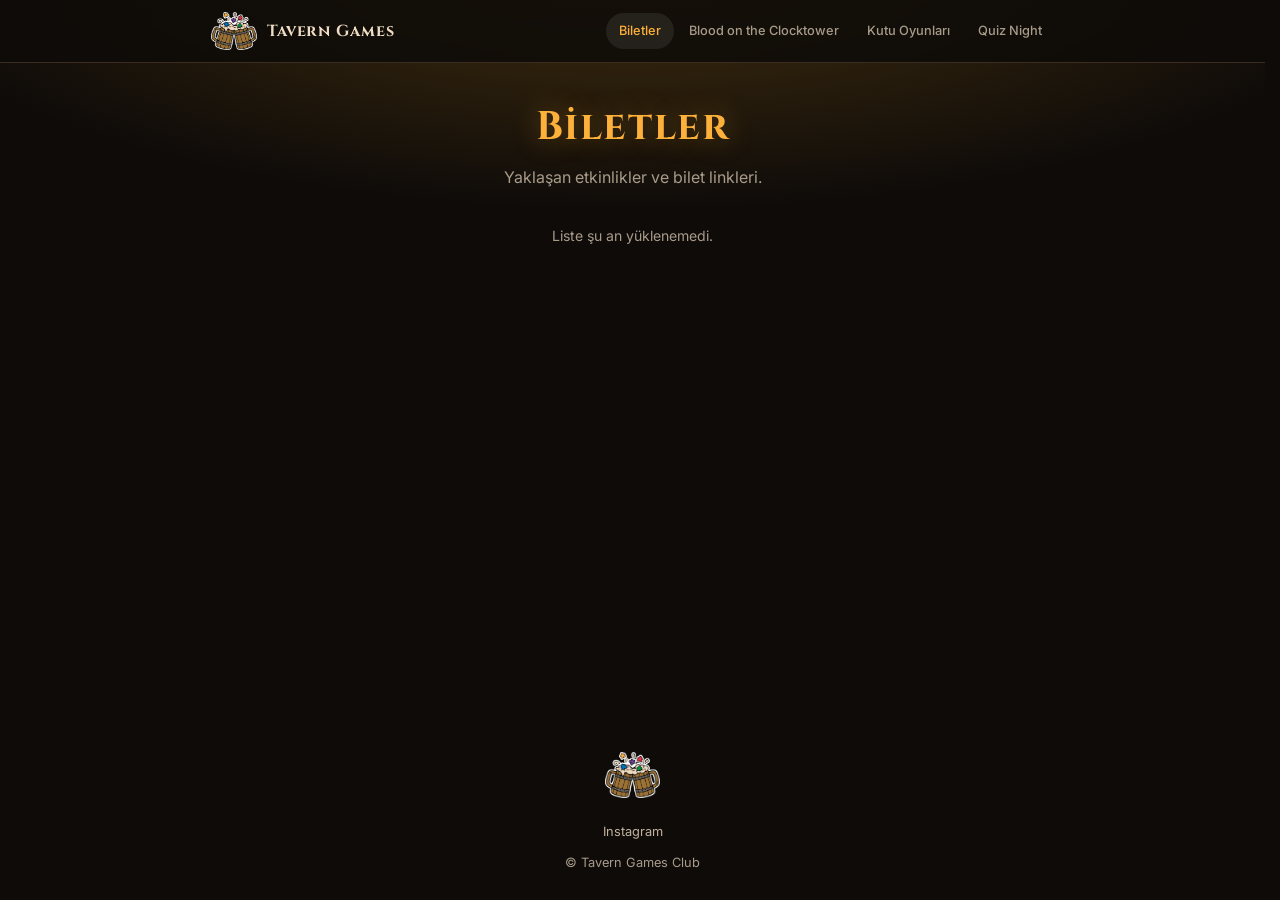
==== bilet/index.html @ 4c33edfd "Footer: keep only Instagram link; quiz header centered and renamed Quiz Night Co-Authored-By: Claude" ====
<!DOCTYPE html><html lang="tr"><head><link rel="icon" type="image/png" href="/favicon.png"><link rel="icon" href="/favicon.ico" sizes="48x48"><meta charset="UTF-8"><meta name="viewport" content="width=device-width,initial-scale=1"><title>Biletler | Tavern Games Kadıköy</title>
<meta name="description" content="Kadıköy'de Blood on the Clocktower ve kutu oyunu gecesi biletleri. Yaklaşan tarihler, mekanlar ve Bubilet / Biletimgo bilet bağlantıları."><link rel="canonical" href="https://taverngames.com.tr/bilet/"><meta property="og:title" content="Biletler | Tavern Games Kadıköy"><meta property="og:description" content="Kadıköy'de Blood on the Clocktower ve kutu oyunu gecesi biletleri. Yaklaşan tarihler, mekanlar ve Bubilet / Biletimgo bilet bağlantıları."><meta property="og:url" content="https://taverngames.com.tr/bilet/"><meta property="og:image" content="https://taverngames.com.tr/assets/og.jpg"><meta property="og:type" content="website"><meta property="og:locale" content="tr_TR">
<link rel="preconnect" href="https://fonts.googleapis.com"><link rel="preconnect" href="https://fonts.gstatic.com" crossorigin>
<link href="https://fonts.googleapis.com/css2?family=Cinzel:wght@600;700;800&family=Inter:wght@400;500;600;700&display=swap" rel="stylesheet">
<link rel="stylesheet" href="/site.css"><link rel="stylesheet" href="/bilet/bilet.css"><script src="/nav.js" defer></script></head>
<body data-theme="bilet">
<main class="wrap">
<section class="bh"><h1 class="cz">Biletler</h1><p>Yaklaşan etkinlikler ve bilet linkleri.</p></section>
<div id="list"></div>
<p id="note" class="note"></p>
</main>
<footer><img src="/assets/logo_beyaz_kenar_yazisiz.webp" alt="">
<div class="fl-links"><a href="https://www.instagram.com/taverngamesclub/" target="_blank" rel="noopener">Instagram</a></div>
<div>© Tavern Games Club</div></footer>
<script>
const SHEET_ID='1YPP-iufjWHd43YadvrfHkIpvKAFz69_t7sIb_1xt_y8',TAB='Biletler',KEY='tg_bilet_cache2';
/* Bölümler: Sheet'teki "Etkinlik" sütununda re ifadesine uyan kelime geçerse o bölüme girer. Yeni tür eklemek için buraya bir satır ekle. */
const SECTIONS=[
 {re:/blood|botc|clocktower/i,title:'Blood on the Clocktower',sub:'Vampir Köylünün geldiği son nokta!',c:'#e04a3f'},
 {re:/kutu|oyun/i,title:'Kutu Oyunları Gecesi',sub:'',c:'#3d9be0'},
 {re:/quiz/i,title:'Quiz Night',sub:'',c:'#a77bd6'}];
const AY=['Oca','Şub','Mar','Nis','May','Haz','Tem','Ağu','Eyl','Eki','Kas','Ara'],GUN=['Pazar','Pazartesi','Salı','Çarşamba','Perşembe','Cuma','Cumartesi'];
const $=id=>document.getElementById(id);
function el(t,c,x){const e=document.createElement(t);if(c)e.className=c;if(x!=null)e.textContent=x;return e}
const p2=n=>('0'+n).slice(-2);
function nd(c){if(!c)return'';let m=String(c.v||'').match(/^Date\((\d+),(\d+),(\d+)/);if(m)return m[1]+'-'+p2(+m[2]+1)+'-'+p2(m[3]);
 const x=String(c.f!=null?c.f:c.v||'').trim();m=x.match(/^(\d{1,2})[.\/](\d{1,2})[.\/](\d{4})$/);if(m)return m[3]+'-'+p2(m[2])+'-'+p2(m[1]);
 m=x.match(/^(\d{4})-(\d{1,2})-(\d{1,2})/);return m?m[1]+'-'+p2(m[2])+'-'+p2(m[3]):''}
function nt(c){if(!c)return'';const x=String(c.f!=null?c.f:c.v||'');const m=x.match(/(\d{1,2})[:.](\d{2})/);return m?p2(m[1])+':'+m[2]:''}
const tx=c=>c?String(c.f!=null?c.f:c.v!=null?c.v:'').trim():'';
function parse(rows){const td=new Date();td.setHours(0,0,0,0);const now=td.getTime();
 return rows.map(r=>({k:tx(r[0]),d:nd(r[1]),t:nt(r[2])||'20:00',yer:tx(r[3]),ln:tx(r[4]),fy:tx(r[5]),du:tx(r[6])}))
 .filter(e=>e.k&&e.d&&/^https?:\/\//.test(e.ln)).map(e=>{const[y,m,d]=e.d.split('-').map(Number),[h,mi]=e.t.split(':').map(Number);e.dt=new Date(y,m-1,d,h,mi);return e})
 .filter(e=>e.dt.getTime()>=now).sort((a,b)=>a.dt-b.dt)}
function card(e){const a=el('a','ev');a.style.setProperty('--c',e.s.c);a.href=e.ln;a.target='_blank';a.rel='noopener';
 const sold=/tükendi|dolu/i.test(e.du);if(sold)a.classList.add('sold');
 const dt=el('div','dt');dt.append(el('b','',e.dt.getDate()),el('span','',AY[e.dt.getMonth()]));
 const inf=el('div','inf');inf.append(el('h3','',e.s.title),el('p','',GUN[e.dt.getDay()]+' · '+e.t+(e.yer?' · '+e.yer:'')));
 {const tg=el('div','tags');if(e.fy)tg.append(el('span','tag',e.fy));if(e.du&&!sold)tg.append(el('span','tag p',e.du));inf.append(tg)}
 a.append(dt,inf,el('span','buy',sold?'Tükendi':'Bilet Al'));return a}
const AYU=['Ocak','Şubat','Mart','Nisan','Mayıs','Haziran','Temmuz','Ağustos','Eylül','Ekim','Kasım','Aralık'];
function render(ev){const l=$('list');l.replaceChildren();let last='';
 ev.forEach(e=>{e.s=SECTIONS.find(s=>s.re.test(e.k))||{title:e.k,c:'#fdb13b'};
  const m=AYU[e.dt.getMonth()]+' '+e.dt.getFullYear();if(m!==last){last=m;l.append(el('div','mon',m))}
  l.append(card(e))})}
function ld(ev){try{const old=document.getElementById('ev-ld');if(old)old.remove();if(!ev.length)return;
 const g=ev.map(e=>{const sold=/tükendi|dolu/i.test(e.du),pr=(e.fy.match(/\d+/)||[])[0],o={'@type':'Offer',url:e.ln,priceCurrency:'TRY',availability:'https://schema.org/'+(sold?'SoldOut':'InStock')};if(pr)o.price=pr;
  return{'@type':'Event',name:e.s.title+(e.yer?' - '+e.yer:''),startDate:e.d+'T'+e.t+':00+03:00',eventStatus:'https://schema.org/EventScheduled',eventAttendanceMode:'https://schema.org/OfflineEventAttendanceMode',
  location:{'@type':'Place',name:e.yer||'Kadıköy, İstanbul',address:{'@type':'PostalAddress',addressLocality:'Kadıköy',addressRegion:'İstanbul',addressCountry:'TR'}},
  organizer:{'@type':'Organization',name:'Tavern Games',url:'https://taverngames.com.tr/'},offers:o}});
 const s=document.createElement('script');s.type='application/ld+json';s.id='ev-ld';s.textContent=JSON.stringify(g);document.head.append(s)}catch(e){}}
function show(rows,note){$('note').textContent=note||'';const ev=parse(rows);render(ev);ld(ev)}
function cached(){try{return JSON.parse(localStorage.getItem(KEY)||'null')}catch(e){return null}}
fetch('https://docs.google.com/spreadsheets/d/'+SHEET_ID+'/gviz/tq?tqx=out:json&sheet='+TAB).then(r=>r.text()).then(x=>{
 const j=JSON.parse(x.slice(x.indexOf('{'),x.lastIndexOf('}')+1)),rows=j.table.rows.map(r=>(r.c||[]).map(c=>c?{v:c.v,f:c.f}:null));
 try{localStorage.setItem(KEY,JSON.stringify(rows))}catch(e){}show(rows)}).catch(()=>{const c=cached();show(c||[],c?'Güncel liste alınamadı, son kayıtlı liste gösteriliyor.':'Liste şu an yüklenemedi.')});
</script></body></html>
---- site.css ----
:root{--bg:#0e0b09;--s1:#1a1410;--s2:#241a13;--line:#3a2c20;--cream:#efdcc3;--muted:#a89b8a;--gold:#e0b25a;--accent:var(--gold);--yellow:#fdb13b}
*{box-sizing:border-box;margin:0;padding:0}
body{font-family:'Inter',system-ui,sans-serif;color:var(--cream);line-height:1.5;min-height:100vh;display:flex;flex-direction:column;background:radial-gradient(ellipse 90% 45% at 50% -8%,#3d2515 0%,transparent 70%) no-repeat,var(--bg)}
body[data-theme=botc]{--accent:#e04a3f;background:radial-gradient(ellipse 90% 45% at 50% -8%,#4a100d 0%,transparent 70%) no-repeat,#0c0808}
h1,h2,h3,.cz{font-family:'Cinzel',Georgia,serif;letter-spacing:.04em}
a{color:inherit;text-decoration:none}
.wrap{width:100%;max-width:880px;margin:0 auto;padding:0 18px}
.sr{position:absolute;left:-9999px}
.nav{position:sticky;top:0;z-index:20;backdrop-filter:blur(10px);background:rgba(14,11,9,.85);border-bottom:1px solid var(--line)}
.nav .wrap{display:flex;align-items:center;justify-content:space-between;height:62px}
.brand{display:flex;align-items:center;gap:10px;font-family:'Cinzel',serif;font-weight:700;letter-spacing:.06em}
.brand img{height:38px;width:auto}
.links{display:flex;gap:2px}
.links a{padding:8px 13px;border-radius:999px;font-size:.85rem;font-weight:600;color:var(--muted);transition:.2s}
.links a:hover,.links a[aria-current]{color:var(--cream);background:rgba(255,255,255,.08)}
.links a[aria-current]{color:var(--accent)}
@media(max-width:560px){.brand span{display:none}.links a{padding:8px 11px;font-size:.8rem}}
.hero{position:relative;text-align:center;padding:38px 0 26px}
.hero .logo{width:min(64vw,260px);height:auto;filter:drop-shadow(0 14px 34px rgba(224,178,90,.2))}
.hero p{color:var(--muted);margin-top:12px}
.fl{position:absolute;width:42px;animation:bob 5s ease-in-out infinite;opacity:.95}
.fl.a{left:5%;top:16%;--r:-12deg}.fl.b{right:6%;top:8%;--r:14deg;animation-delay:-1.6s}.fl.c{left:13%;bottom:14%;width:34px;--r:8deg;animation-delay:-3s}.fl.d{right:12%;bottom:20%;width:38px;--r:-10deg;animation-delay:-2.3s}
@keyframes bob{0%,100%{transform:translateY(0) rotate(var(--r))}50%{transform:translateY(-11px) rotate(calc(var(--r) * -1))}}
@media(max-width:560px){.fl{width:30px}.fl.c,.fl.d{width:26px}}
.soc{display:flex;gap:10px;justify-content:center;flex-wrap:wrap;margin-top:20px}
.pill{display:inline-flex;align-items:center;gap:9px;padding:10px 18px;border-radius:999px;border:1px solid var(--line);background:var(--s1);font-size:.85rem;font-weight:600;transition:.2s}
.pill i{width:9px;height:9px;border-radius:50%;background:var(--d)}
.pill:hover{border-color:var(--d);background:color-mix(in srgb,var(--d) 14%,var(--s1))}
.lbl{display:flex;align-items:center;gap:12px;margin:22px 0 14px;font-family:'Cinzel',serif;font-size:.8rem;font-weight:700;letter-spacing:.2em;text-transform:uppercase;color:var(--accent)}
.lbl::after{content:"";flex:1;height:1px;background:var(--line)}
.grid{display:grid;gap:14px;grid-template-columns:1fr}
@media(min-width:700px){.grid{grid-template-columns:1fr 1fr}}
.tile{--c:var(--gold);position:relative;display:flex;gap:16px;align-items:center;padding:20px;border-radius:18px;background:linear-gradient(160deg,var(--s2),var(--s1));border:1px solid var(--line);overflow:hidden;transition:.25s}
.tile::after{content:"";position:absolute;inset:0;background:radial-gradient(circle at 0 0,var(--c),transparent 62%);opacity:.12;transition:.25s;pointer-events:none}
.tile:hover{transform:translateY(-4px);border-color:var(--c);box-shadow:0 14px 34px rgba(0,0,0,.55)}
.tile:hover::after{opacity:.24}
.tile img{width:58px;height:auto;flex-shrink:0;transition:.3s;position:relative;z-index:1}
.tile:hover img{transform:rotate(-10deg) scale(1.12)}
.tile div{position:relative;z-index:1}
.tile h3{font-size:1.08rem;color:#fff}
.tile p{font-size:.85rem;color:var(--muted);margin-top:2px}
.tile .go{margin-left:auto;color:var(--c);font-size:1.3rem;transition:.25s;position:relative;z-index:1}
.tile:hover .go{transform:translateX(4px)}
.t-botc{--c:#e04a3f}.t-kutu{--c:#3d9be0}.t-quiz{--c:#a77bd6}.t-bilet{--c:var(--yellow)}
footer{margin-top:auto;padding:40px 18px 28px;text-align:center;color:var(--muted);font-size:.8rem}
footer img{height:46px;width:auto;margin-bottom:8px}
@media(prefers-reduced-motion:reduce){*{animation:none!important;transition:none!important}}
.links .ns{display:none}@media(max-width:760px){.links .nf{display:none}.links .ns{display:inline}}.links a{font-size:.8rem;font-weight:500}
html{scrollbar-gutter:stable}
.fl-links{display:flex;gap:6px 16px;justify-content:center;flex-wrap:wrap;margin:10px 0 12px}.fl-links a{color:var(--cream);opacity:.8}.fl-links a:hover{opacity:1;color:var(--gold)}
---- bilet/bilet.css ----
body[data-theme=bilet]{--accent:var(--yellow);background:radial-gradient(ellipse 90% 45% at 50% -8%,#4a3410 0%,transparent 70%) no-repeat,#0e0b09}
.bh{text-align:center;padding:34px 0 8px}
.bh h1{font-size:clamp(1.8rem,7vw,2.5rem);color:var(--yellow);text-shadow:0 0 28px rgba(253,177,59,.35)}
.bh p{color:var(--muted);margin-top:8px}
.chips{display:flex;gap:8px;flex-wrap:wrap;justify-content:center;margin:20px 0 10px}
.chip{padding:8px 16px;border-radius:999px;border:1px solid var(--line);background:var(--s1);color:var(--muted);font:600 .85rem 'Inter',sans-serif;cursor:pointer;transition:.2s}
.chip:hover{color:var(--cream);border-color:var(--yellow)}
.chip.on{background:var(--yellow);border-color:var(--yellow);color:#1a1008}
.ev{display:flex;align-items:center;gap:14px;padding:14px 16px;margin-top:12px;border-radius:16px;background:linear-gradient(160deg,var(--s2),var(--s1));border:1px solid var(--line);transition:.25s}
.ev:hover{border-color:var(--yellow);transform:translateY(-2px);box-shadow:0 12px 30px rgba(0,0,0,.5)}
.dt{flex:0 0 62px;text-align:center;padding:8px 0;border-radius:12px;background:rgba(253,177,59,.1);border:1px solid rgba(253,177,59,.35)}
.dt b{display:block;font:700 1.55rem/1 'Cinzel',serif;color:var(--yellow)}
.dt span{display:block;font-size:.72rem;letter-spacing:.12em;text-transform:uppercase;color:var(--muted);margin-top:3px}
.inf{flex:1;min-width:0}
.inf h3{font-size:1rem;color:#fff;line-height:1.3}
.inf p{font-size:.83rem;color:var(--muted);margin-top:3px}
.tags{display:flex;gap:6px;flex-wrap:wrap;margin-top:7px}
.tag{font-size:.7rem;font-weight:700;padding:3px 9px;border-radius:999px;border:1px solid var(--line);color:var(--cream)}
.tag.p{border-color:#2b8f5b;color:#6fd9a1}.tag.q{border-color:#a77bd6;color:#c9a8ee}.tag.r{border-color:#e04a3f;color:#ff8f86}.tag.k{border-color:#3d9be0;color:#8cc8f2}
.buy{flex:0 0 auto;padding:11px 18px;border-radius:999px;background:var(--yellow);color:#1a1008;font-weight:700;font-size:.85rem;white-space:nowrap;transition:.2s}
.buy:hover{filter:brightness(1.1)}
.buy small{display:block;font-size:.68rem;font-weight:600;opacity:.75;text-align:center}
.empty,.note{text-align:center;color:var(--muted);font-size:.88rem;margin:28px 0}
.empty a{color:var(--yellow);text-decoration:underline}
@media(max-width:520px){.ev{flex-wrap:wrap}.buy{width:100%;text-align:center}.dt{flex-basis:56px}}
.sec{margin-top:34px;--c:var(--yellow)}
.sec h2{font-size:clamp(1.25rem,5vw,1.6rem);color:var(--c);padding-left:12px;border-left:4px solid var(--c)}
.ssub{color:var(--muted);margin:6px 0 0 16px;font-size:.92rem}
.sec .ev:hover{border-color:var(--c)}.sec .dt{background:color-mix(in srgb,var(--c) 12%,transparent);border-color:color-mix(in srgb,var(--c) 45%,transparent)}.sec .dt b{color:var(--c)}
.sec .buy{background:var(--c);color:#fff}
.ev.sold{opacity:.55}.ev.sold .buy{background:#3a2c20;color:var(--muted)}
.soon{margin:12px 0 0 16px;color:var(--muted);font-size:.9rem}.soon a{color:var(--c);text-decoration:underline}
.inf h3{font-size:1.02rem}
.ev{--c:var(--yellow);border-left:4px solid var(--c)}.ev:hover{border-color:var(--c)}.ev .dt{background:color-mix(in srgb,var(--c) 12%,transparent);border-color:color-mix(in srgb,var(--c) 45%,transparent)}.ev .dt b{color:var(--c)}.ev .buy{background:var(--c);color:#fff}.ev.sold .buy{background:#3a2c20;color:var(--muted)}
.mon{margin:30px 0 4px;font:700 .8rem 'Cinzel',serif;letter-spacing:.2em;text-transform:uppercase;color:var(--yellow)}.mon:first-child{margin-top:8px}
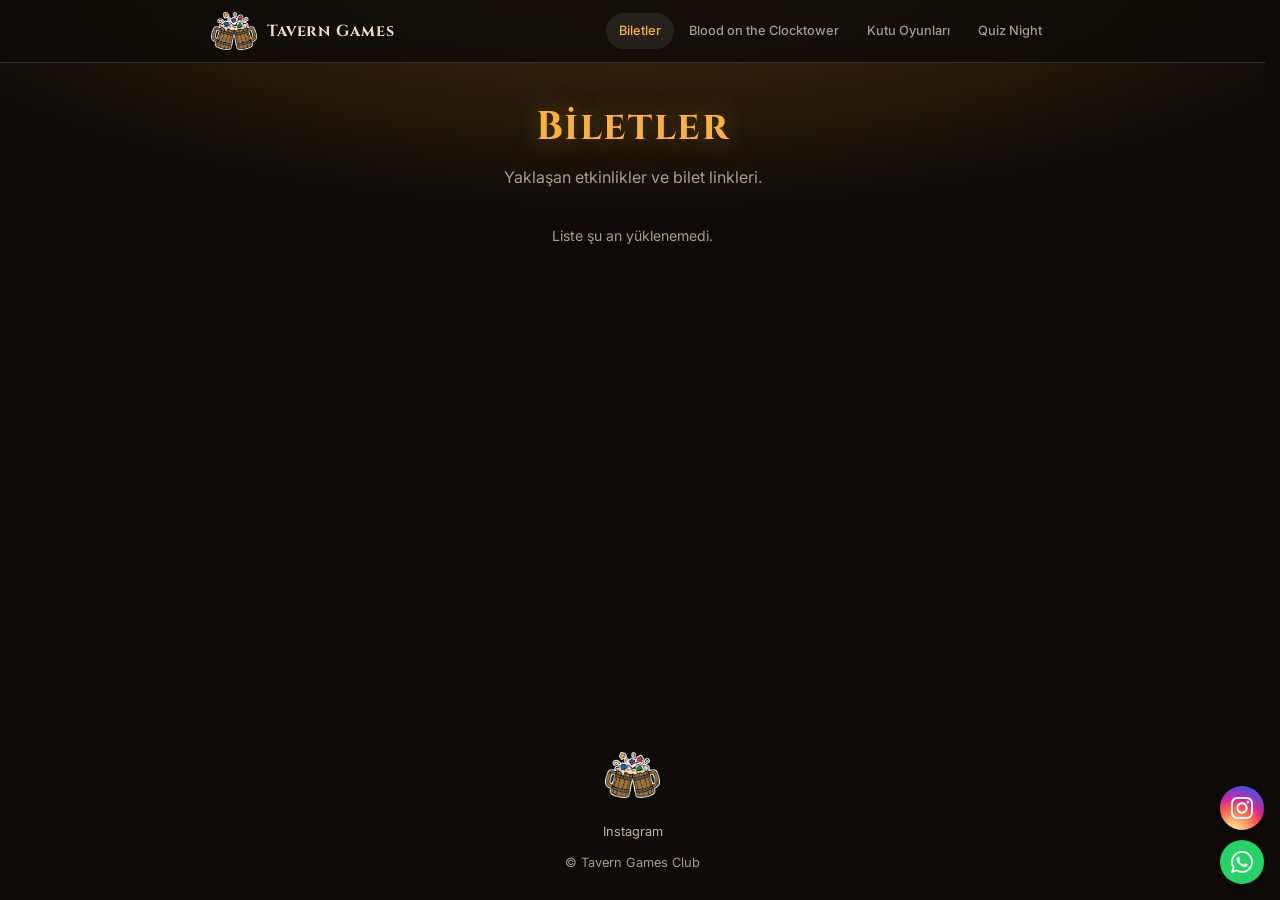
==== commit 8047b1b5: "Bilet: linksiz etkinlikler Instagram DM notuyla listelenir Co-Authored-By: Claude Sonnet 5.5 <norepl" ====
--- a/bilet/index.html
+++ b/bilet/index.html
@@ -30,20 +30,20 @@
 const tx=c=>c?String(c.f!=null?c.f:c.v!=null?c.v:'').trim():'';
 function parse(rows){const td=new Date();td.setHours(0,0,0,0);const now=td.getTime();
  return rows.map(r=>({k:tx(r[0]),d:nd(r[1]),t:nt(r[2])||'20:00',yer:tx(r[3]),ln:tx(r[4]),fy:tx(r[5]),du:tx(r[6])}))
- .filter(e=>e.k&&e.d&&/^https?:\/\//.test(e.ln)).map(e=>{const[y,m,d]=e.d.split('-').map(Number),[h,mi]=e.t.split(':').map(Number);e.dt=new Date(y,m-1,d,h,mi);return e})
+ .filter(e=>e.k&&e.d).map(e=>{e.ig=!/^https?:\/\//.test(e.ln);if(e.ig)e.note=e.ln||"Bilet için Instagram DM'den yazabilirsiniz.";const[y,m,d]=e.d.split('-').map(Number),[h,mi]=e.t.split(':').map(Number);e.dt=new Date(y,m-1,d,h,mi);return e})
  .filter(e=>e.dt.getTime()>=now).sort((a,b)=>a.dt-b.dt)}
-function card(e){const a=el('a','ev');a.style.setProperty('--c',e.s.c);a.href=e.ln;a.target='_blank';a.rel='noopener';
+function card(e){const a=el('a','ev');a.style.setProperty('--c',e.s.c);a.href=e.ig?'https://www.instagram.com/taverngamesclub/':e.ln;a.target='_blank';a.rel='noopener';
  const sold=/tükendi|dolu/i.test(e.du);if(sold)a.classList.add('sold');
  const dt=el('div','dt');dt.append(el('b','',e.dt.getDate()),el('span','',AY[e.dt.getMonth()]));
  const inf=el('div','inf');inf.append(el('h3','',e.s.title),el('p','',GUN[e.dt.getDay()]+' · '+e.t+(e.yer?' · '+e.yer:'')));
- {const tg=el('div','tags');if(e.fy)tg.append(el('span','tag',e.fy));if(e.du&&!sold)tg.append(el('span','tag p',e.du));inf.append(tg)}
+ {const tg=el('div','tags');if(e.ig)tg.append(el('span','tag p',e.note));if(e.fy)tg.append(el('span','tag',e.fy));if(e.du&&!sold)tg.append(el('span','tag p',e.du));inf.append(tg)}
  a.append(dt,inf,el('span','buy',sold?'Tükendi':'Bilet Al'));return a}
 const AYU=['Ocak','Şubat','Mart','Nisan','Mayıs','Haziran','Temmuz','Ağustos','Eylül','Ekim','Kasım','Aralık'];
 function render(ev){const l=$('list');l.replaceChildren();let last='';
  ev.forEach(e=>{e.s=SECTIONS.find(s=>s.re.test(e.k))||{title:e.k,c:'#fdb13b'};
   const m=AYU[e.dt.getMonth()]+' '+e.dt.getFullYear();if(m!==last){last=m;l.append(el('div','mon',m))}
   l.append(card(e))})}
-function ld(ev){try{const old=document.getElementById('ev-ld');if(old)old.remove();if(!ev.length)return;
+function ld(ev){try{ev=ev.filter(e=>!e.ig);const old=document.getElementById('ev-ld');if(old)old.remove();if(!ev.length)return;
  const g=ev.map(e=>{const sold=/tükendi|dolu/i.test(e.du),pr=(e.fy.match(/\d+/)||[])[0],o={'@type':'Offer',url:e.ln,priceCurrency:'TRY',availability:'https://schema.org/'+(sold?'SoldOut':'InStock')};if(pr)o.price=pr;
   return{'@type':'Event',name:e.s.title+(e.yer?' - '+e.yer:''),startDate:e.d+'T'+e.t+':00+03:00',eventStatus:'https://schema.org/EventScheduled',eventAttendanceMode:'https://schema.org/OfflineEventAttendanceMode',
   location:{'@type':'Place',name:e.yer||'Kadıköy, İstanbul',address:{'@type':'PostalAddress',addressLocality:'Kadıköy',addressRegion:'İstanbul',addressCountry:'TR'}},
--- a/site.css
+++ b/site.css
@@ -48,3 +48,11 @@
 .links .ns{display:none}@media(max-width:760px){.links .nf{display:none}.links .ns{display:inline}}.links a{font-size:.8rem;font-weight:500}
 html{scrollbar-gutter:stable}
 .fl-links{display:flex;gap:6px 16px;justify-content:center;flex-wrap:wrap;margin:10px 0 12px}.fl-links a{color:var(--cream);opacity:.8}.fl-links a:hover{opacity:1;color:var(--gold)}
+
+body>.fab.fab.fab{position:fixed;right:16px;bottom:16px;left:auto;width:auto;max-width:none;margin:0;z-index:30;display:flex;flex-direction:column;gap:10px}
+.fab a{width:44px;height:44px;border-radius:50%;display:flex;align-items:center;justify-content:center;color:#fff;box-shadow:0 3px 10px rgba(0,0,0,.45);transition:transform .2s}
+.fab a:hover{transform:scale(1.08)}
+.fab svg{width:22px;height:22px;fill:currentColor}
+.fab .ig{background:radial-gradient(circle at 30% 107%,#fdf497 0%,#fdf497 5%,#fd5949 45%,#d6249f 60%,#285aeb 90%)}
+.fab .wa{background:#25d366}
+@media print{.fab{display:none}}
